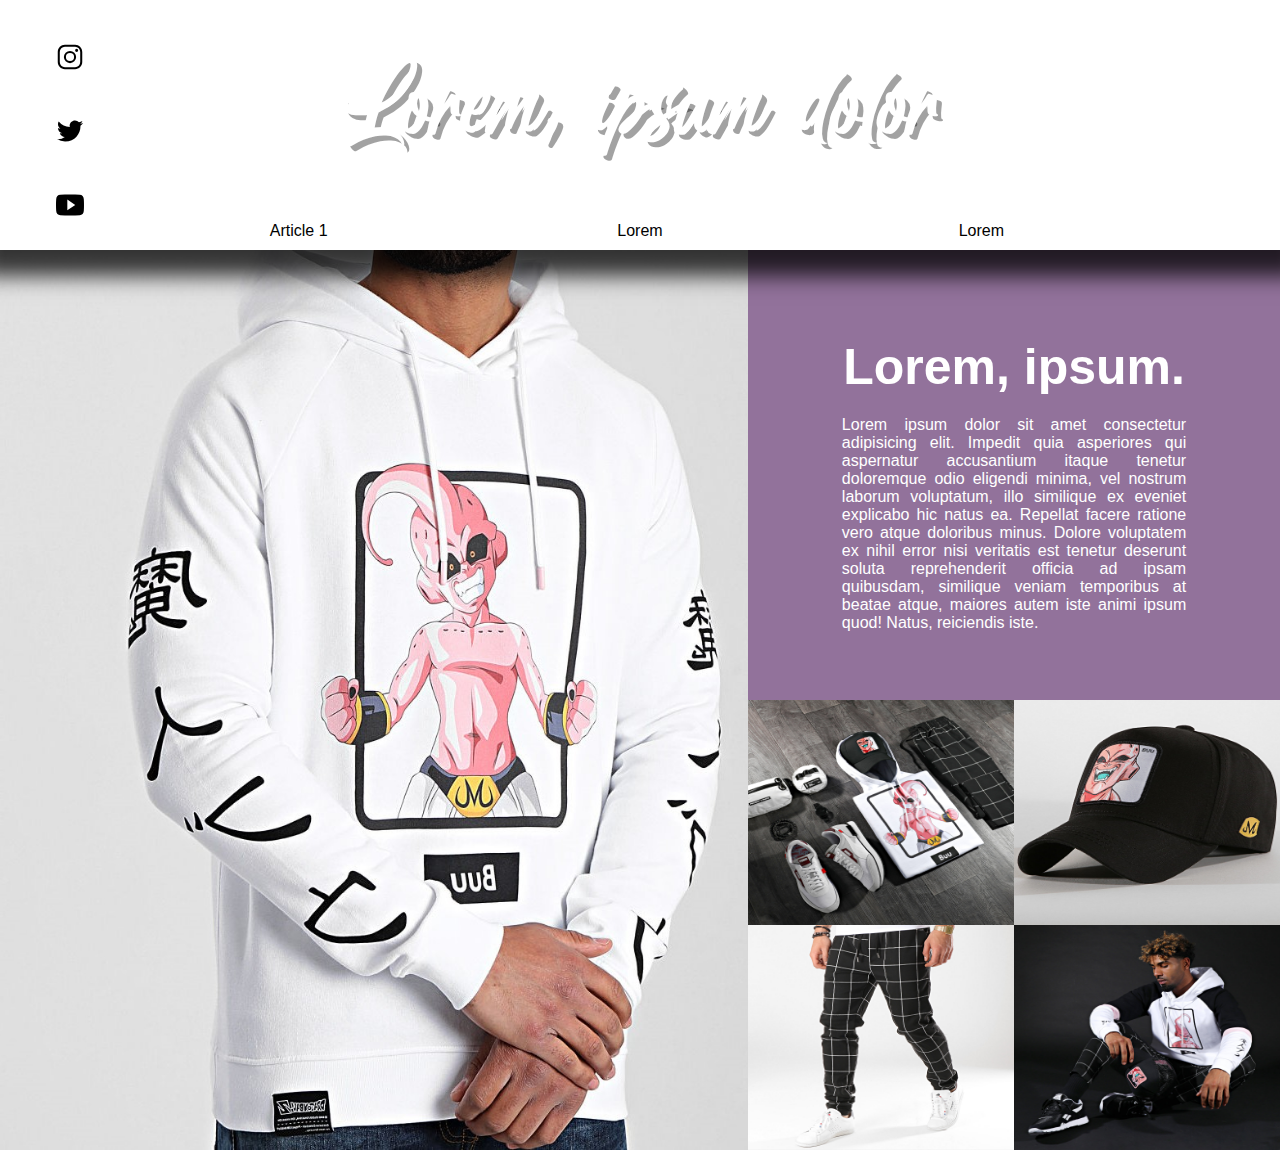
==== index.html @ 9af9db22 "init" ====
<!DOCTYPE html>
<html lang="fr">

<head>
    <meta charset="UTF-8">
    <meta http-equiv="X-UA-Compatible" content="IE=edge">
    <meta name="viewport" content="width=device-width, initial-scale=1.0">

    <link rel="stylesheet" href="css/style.css">
    <link rel="shortcut icon" href="img/icon/favicon.ico" type="image/x-icon">

    <title>Personnal Vitrine Shop</title>
   
</head>

<body>

    <div class="banner">

        <div class="title">
            <p>Lorem, ipsum dolor</p>
        </div>

        <div class="socialNetworks">
            <nav>
                <ul>
                    <li><a href="#"><img src="img/logo-instagram.svg" alt=""></a></li>
                    <li><a href="#"><img src="img/logo-twitter.svg" alt=""></a></li>
                    <li><a href="#"><img src="img/logo-youtube.svg" alt=""></a></li>
                </ul>
            </nav>
        </div>

        <div class="navBar">
            <nav>
                <ul>
                    <li><a href="#article1">Article 1</a></li>
                    <li><a href="#">lorem</a></li>
                    <li><a href="#">lorem</a></li>
                </ul>
            </nav>
        </div>
    </div>

    <!-- <div class="hr">
        <hr>
    </div> -->

    <div class="article1" id="article1">
        <div class="halfImgLeft">
            <div class="designSquare">
                <span></span>
                <span></span>
                <span></span>
                <span></span>
            </div>
            <img src="img/mannequinInstagram.png" alt="">
        </div>

        <div class="textBlocks">
            <div class="paragrapheTop">
                <h2>Lorem, ipsum.</h2>
                <p>Lorem ipsum dolor sit amet consectetur adipisicing elit. Impedit quia asperiores qui aspernatur accusantium itaque tenetur doloremque odio eligendi minima, vel nostrum laborum voluptatum, illo similique ex eveniet explicabo hic natus ea. Repellat facere ratione vero atque doloribus minus. Dolore voluptatem ex nihil error nisi veritatis est tenetur deserunt soluta reprehenderit officia ad ipsam quibusdam, similique veniam temporibus at beatae atque, maiores autem iste animi ipsum quod! Natus, reiciendis iste.</p>
            </div>
    
            <div class="gallery">
                <img src="img/pull_gallery1.png" alt="" class="item1">
                <img src="img/pull_gallery2.png" alt="" class="item2">
                <img src="img/pull_gallery3.png" alt="" class="item3">
                <img src="img/pull_gallery4.png" alt="" class="item4">
            </div>
        </div>
        

    </div>

    <script src="js/main.js"></script>

</body>

</html>
---- css/style.css ----
*, ::before,::after {
    margin: 0;
    padding: 0;
    box-sizing: border-box;
}

@font-face {
    font-family: HandWritting;
    src: url(../font/BillionDreams_PERSONAL.ttf);
}

@font-face {
    font-family: HandWritting2;
    src: url(../font/CallingHeart.ttf);
}

html {
    scroll-behavior: smooth;
    display: flex;
    place-content: center;
    place-items: center;
    overflow-x: hidden;
}

/* ----------------------------------------------------------------------------------------- */

.banner {
    display: flex;
    flex-direction: column;
    position: relative;


    width: 100vw;
    height: 250px;

    background: url(../img/banner.png);
    background-position: center center;
    background-size: cover;

    box-shadow: #000000c4 0px 6px 20px 20px;

    z-index: 999;
}

.banner .title {
    display: flex;
    place-content: center;
    place-items: center;
    position: relative;

    width: 100%;
    height: 100%;

    color: #ffffff;
    font-size: 100px;
    font-family: HandWritting;
    text-shadow: #0000005d 5px 5px 0px;
    /* font-family: HandWritting2; */
}

.banner .socialNetworks {
    position: absolute;
    top: 0;
    left: 20px;
    width: 100px;
    height: 100%;

    display: flex;
    flex-direction: column;

}

.banner .socialNetworks nav {
    width: 100%;
    position: relative;
}

.banner .socialNetworks nav ul {
    display: flex;
    flex-direction: column;
    list-style: none;
    position: relative;
    align-items: center;
    margin: 20px 0;
}

.banner .socialNetworks nav ul li {
    padding: 10px;
    margin: 7px;
    background-color: #ffffffb0;
    height: calc(100% / 3);
    width: 100%;
    transition: all .5s;
    border-radius: 999px;
    width: 60px;
    height: 60px;
}

.banner .socialNetworks nav ul li:hover {
    background-color: #ffffff;
    transform: translateX(10px);
}

.banner .socialNetworks nav ul li a {
    display: flex;
    place-content: center;
    place-items: center;
    width: 100%;
    height: 100%;
}

.banner .socialNetworks nav ul li img {
    width: 70%;
    height: 70%;
}

.banner .navBar {
    width: 100%;
    display: flex;
    place-content: center;
    place-items: center;
}
.banner .navBar nav {
    width: 100%;
    height: auto;
    font-family: -apple-system, BlinkMacSystemFont, 'Segoe UI', Roboto, Oxygen, Ubuntu, Cantarell, 'Open Sans', 'Helvetica Neue', sans-serif;
    text-transform: capitalize;
    max-width: 1024px;
}

.banner .navBar nav ul {
    display: flex;
    flex-direction: row;
    justify-content: space-around;
    align-items: center;
    list-style: none;
    position: relative;
}

.banner .navBar nav ul li {
    padding: 10px;
    background-color: #ffffffb0;
    width: calc(100% / 3);
    text-align: center;
    transition: all .5s;
}

.banner .navBar nav ul li:nth-child(1) {
    border-radius: 10px 0 0 0;
}

.banner .navBar nav ul li:nth-last-child(1) {
    border-radius: 0 10px 0 0;
}

.banner .navBar nav ul li:hover {
    transform: translateY(-10px);
    background-color: #ffffff;
}

.banner .navBar nav ul li a, .banner .navBar nav ul li a:visited {
    color: #000;
    text-decoration: none;
}

/* ----------------------------------------------------------------------------------------- */


.article1 {
    position: relative;
    margin: 0 auto;
    display: flex;
    width: 100%;
    height: 100vh;
    max-width: 1920px;
}

.article1 .halfImgLeft {
    width: fit-content;
    height: 100%;
    position: relative;
    overflow: hidden;
    display: flex;
}

.article1 .halfImgLeft img {
    height: 100%;
    width: fit-content;
}

/* .article1 .designSquare span:nth-child(1) {
    width: 90%;
    height: 40px;
    background-color: #ffffff;
    position: absolute;
    top: 5%;
    left: 5%;
}
.article1 .designSquare span:nth-child(2) {
    width: 90%;
    height: 40px;
    background-color: #ffffff;
    position: absolute;
    bottom: 5%;
    left: 5%;
}
.article1 .designSquare span:nth-child(3) {
    width: 40px;
    height: 90%;
    background-color: #ffffff;
    position: absolute;
    top: 5%;
    left: 5%;
}
.article1 .designSquare span:nth-child(4) {
    width: 40px;
    height: 90%;
    background-color: #ffffff;
    position: absolute;
    top: 5%;
    right: 5%;
} */

.article1 .textBlocks {
    flex-grow: 2;
    width: 50%;
    height: 100vh;
    font-family: -apple-system, BlinkMacSystemFont, 'Segoe UI', Roboto, Oxygen, Ubuntu, Cantarell, 'Open Sans', 'Helvetica Neue', sans-serif;
}

.article1 .paragrapheTop {
    height: 50vh;
    padding: 20px;
    background-color: #552364a4;
    display: flex;
    place-content: center;
    place-items: center;
    flex-direction: column;
    color: #ffffff;
}

.article1 .paragrapheTop h2 {
    text-align: center;
    font-size: 50px;
    margin: 20px;
}

.article1 .paragrapheTop p {
    width: 70%;
    text-align: justify;
}

.article1 .textBlocks .gallery {
    height: 50vh;
    width: 100%;
    position: relative;
}

.gallery .item1 {
    position: absolute;
    top: 0;
    left: 0;
    width: 50%;
    height: 50%;
}
.gallery .item2 {
    position: absolute;
    top: 0;
    right: 0;
    width: 50%;
    height: 50%;
}
.gallery .item3 {
    position: absolute;
    bottom: 0;
    left: 0;
    width: 50%;
    height: 50%;
}
.gallery .item4 {
    position: absolute;
    bottom: 0;
    right: 0;
    width: 50%;
    height: 50%;
}
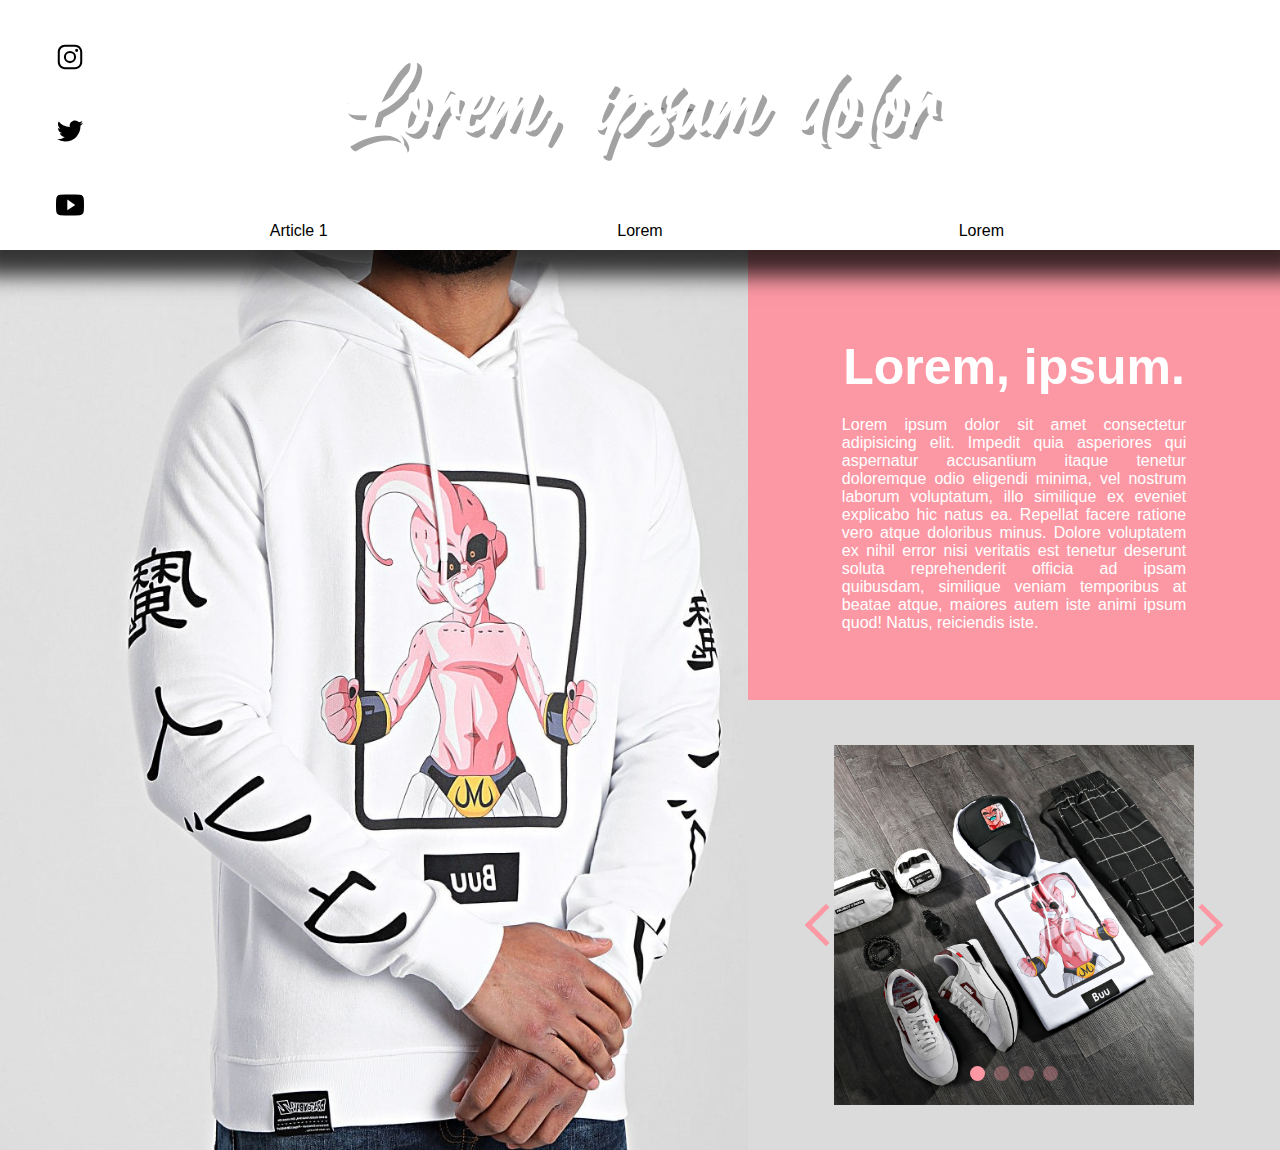
==== commit 245d1323: "carousel add" ====
--- a/index.html
+++ b/index.html
@@ -62,14 +62,48 @@
                 <h2>Lorem, ipsum.</h2>
                 <p>Lorem ipsum dolor sit amet consectetur adipisicing elit. Impedit quia asperiores qui aspernatur accusantium itaque tenetur doloremque odio eligendi minima, vel nostrum laborum voluptatum, illo similique ex eveniet explicabo hic natus ea. Repellat facere ratione vero atque doloribus minus. Dolore voluptatem ex nihil error nisi veritatis est tenetur deserunt soluta reprehenderit officia ad ipsam quibusdam, similique veniam temporibus at beatae atque, maiores autem iste animi ipsum quod! Natus, reiciendis iste.</p>
             </div>
-    
-            <div class="gallery">
-                <img src="img/pull_gallery1.png" alt="" class="item1">
-                <img src="img/pull_gallery2.png" alt="" class="item2">
-                <img src="img/pull_gallery3.png" alt="" class="item3">
-                <img src="img/pull_gallery4.png" alt="" class="item4">
+            <div class="carouselContainer">
+
+            <div class="carousel my-carousel carousel--translate">
+                <input class="carousel__activator" type="radio" name="carousel" id="A" checked="checked"/>
+                <input class="carousel__activator" type="radio" name="carousel" id="B"/>
+                <input class="carousel__activator" type="radio" name="carousel" id="C"/>
+                <input class="carousel__activator" type="radio" name="carousel" id="D"/>
+                <div class="carousel__controls">
+                  <label class="carousel__control carousel__control--backward" for="D"></label>
+                  <label class="carousel__control carousel__control--forward" for="B"></label>
+                </div>
+                <div class="carousel__controls">
+                  <label class="carousel__control carousel__control--backward" for="A"></label>
+                  <label class="carousel__control carousel__control--forward" for="C"></label>
+                </div>
+                <div class="carousel__controls">
+                  <label class="carousel__control carousel__control--backward" for="B"></label>
+                  <label class="carousel__control carousel__control--forward" for="D"></label>
+                </div>
+                <div class="carousel__controls">
+                  <label class="carousel__control carousel__control--backward" for="C"></label>
+                  <label class="carousel__control carousel__control--forward" for="A"></label>
+                </div>
+                <div class="carousel__track">
+                  <li class="carousel__slide">
+                  </li>
+                  <li class="carousel__slide">
+                  </li>
+                  <li class="carousel__slide">
+                  </li>
+                  <li class="carousel__slide">
+                  </li>
+                </div>
+                <div class="carousel__indicators">
+                  <label class="carousel__indicator" for="B"></label>
+                  <label class="carousel__indicator" for="G"></label>
+                  <label class="carousel__indicator" for="H"></label>
+                  <label class="carousel__indicator" for="I"></label>
+                </div>
+              </div>
             </div>
-        </div>
+            </div>
         
 
     </div>
--- a/css/style.css
+++ b/css/style.css
@@ -231,7 +231,7 @@
 .article1 .paragrapheTop {
     height: 50vh;
     padding: 20px;
-    background-color: #552364a4;
+    background-color: #FC98A4;
     display: flex;
     place-content: center;
     place-items: center;
@@ -250,37 +250,245 @@
     text-align: justify;
 }
 
-.article1 .textBlocks .gallery {
+.article1 .textBlocks .carouselContainer {
     height: 50vh;
     width: 100%;
     position: relative;
-}
-
-.gallery .item1 {
-    position: absolute;
-    top: 0;
-    left: 0;
-    width: 50%;
-    height: 50%;
-}
-.gallery .item2 {
-    position: absolute;
-    top: 0;
-    right: 0;
-    width: 50%;
-    height: 50%;
-}
-.gallery .item3 {
-    position: absolute;
+    display: flex;
+    place-content: center;
+    place-items: center;
+    background-color: #DBDBDB;
+}
+
+.carousel {
+    height: 80%;
+    width: 80%;
+    overflow: hidden;
+    text-align: center;
+    position: relative;
+    padding: 0;
+    list-style: none;
+  }
+  .carousel__controls,
+  .carousel__activator {
+    display: none;
+  }
+  .carousel__activator:nth-of-type(1):checked ~ .carousel__track {
+    transform: translateX(0%);
+  }
+  .carousel__activator:nth-of-type(1):checked ~ .carousel__slide:nth-of-type(1) {
+    transition: opacity 0.5s, transform 0.5s;
+    top: 0;
+    left: 0;
+    right: 0;
+    opacity: 1;
+    transform: scale(1);
+  }
+  .carousel__activator:nth-of-type(1):checked ~ .carousel__controls:nth-of-type(1) {
+    display: block;
+    opacity: 1;
+  }
+  .carousel__activator:nth-of-type(1):checked ~ .carousel__indicators .carousel__indicator:nth-of-type(1) {
+    opacity: 1;
+  }
+  .carousel__activator:nth-of-type(2):checked ~ .carousel__track {
+    transform: translateX(-100%);
+  }
+  .carousel__activator:nth-of-type(2):checked ~ .carousel__slide:nth-of-type(2) {
+    transition: opacity 0.5s, transform 0.5s;
+    top: 0;
+    left: 0;
+    right: 0;
+    opacity: 1;
+    transform: scale(1);
+  }
+  .carousel__activator:nth-of-type(2):checked ~ .carousel__controls:nth-of-type(2) {
+    display: block;
+    opacity: 1;
+  }
+  .carousel__activator:nth-of-type(2):checked ~ .carousel__indicators .carousel__indicator:nth-of-type(2) {
+    opacity: 1;
+  }
+  .carousel__activator:nth-of-type(3):checked ~ .carousel__track {
+    transform: translateX(-200%);
+  }
+  .carousel__activator:nth-of-type(3):checked ~ .carousel__slide:nth-of-type(3) {
+    transition: opacity 0.5s, transform 0.5s;
+    top: 0;
+    left: 0;
+    right: 0;
+    opacity: 1;
+    transform: scale(1);
+  }
+  .carousel__activator:nth-of-type(3):checked ~ .carousel__controls:nth-of-type(3) {
+    display: block;
+    opacity: 1;
+  }
+  .carousel__activator:nth-of-type(3):checked ~ .carousel__indicators .carousel__indicator:nth-of-type(3) {
+    opacity: 1;
+  }
+  .carousel__activator:nth-of-type(4):checked ~ .carousel__track {
+    transform: translateX(-300%);
+  }
+  .carousel__activator:nth-of-type(4):checked ~ .carousel__slide:nth-of-type(4) {
+    transition: opacity 0.5s, transform 0.5s;
+    top: 0;
+    left: 0;
+    right: 0;
+    opacity: 1;
+    transform: scale(1);
+  }
+  .carousel__activator:nth-of-type(4):checked ~ .carousel__controls:nth-of-type(4) {
+    display: block;
+    opacity: 1;
+  }
+  .carousel__activator:nth-of-type(4):checked ~ .carousel__indicators .carousel__indicator:nth-of-type(4) {
+    opacity: 1;
+  }
+  .carousel__activator:nth-of-type(5):checked ~ .carousel__track {
+    transform: translateX(-400%);
+  }
+  .carousel__activator:nth-of-type(5):checked ~ .carousel__slide:nth-of-type(5) {
+    transition: opacity 0.5s, transform 0.5s;
+    top: 0;
+    left: 0;
+    right: 0;
+    opacity: 1;
+    transform: scale(1);
+  }
+  .carousel__activator:nth-of-type(5):checked ~ .carousel__controls:nth-of-type(5) {
+    display: block;
+    opacity: 1;
+  }
+  .carousel__activator:nth-of-type(5):checked ~ .carousel__indicators .carousel__indicator:nth-of-type(5) {
+    opacity: 1;
+  }
+  .carousel__control {
+    height: 30px;
+    width: 30px;
+    margin-top: -15px;
+    top: 50%;
+    position: absolute;
+    display: block;
+    cursor: pointer;
+    border-width: 5px 5px 0 0;
+    border-style: solid;
+    border-color: #FC98A4;
+    opacity: 1;
+    outline: 0;
+    z-index: 3;
+  }
+  .carousel__control:hover {
+    opacity: 1;
+  }
+  .carousel__control--backward {
+    left: 10px;
+    transform: rotate(-135deg);
+  }
+  .carousel__control--forward {
+    right: 10px;
+    transform: rotate(45deg);
+  }
+  .carousel__indicators {
+    position: absolute;
+    bottom: 20px;
+    width: 100%;
+    text-align: center;
+  }
+  .carousel__indicator {
+    height: 15px;
+    width: 15px;
+    border-radius: 100%;
+    display: inline-block;
+    z-index: 2;
+    cursor: pointer;
+    opacity: 0.35;
+    margin: 0 2.5px 0 2.5px;
+  }
+  .carousel__indicator:hover {
+    opacity: 0.75;
+  }
+  .carousel__track {
+    position: absolute;
+    top: 0;
+    right: 0;
     bottom: 0;
     left: 0;
-    width: 50%;
-    height: 50%;
-}
-.gallery .item4 {
-    position: absolute;
-    bottom: 0;
-    right: 0;
-    width: 50%;
-    height: 50%;
-}
+    padding: 0;
+    margin: 0;
+    transition: transform 0.5s ease 0s;
+  }
+  .carousel__track .carousel__slide {
+    display: block;
+    top: 0;
+    left: 0;
+    right: 0;
+    opacity: 1;
+  }
+  .carousel__track .carousel__slide:nth-of-type(1) {
+    transform: translateX(0%);
+  }
+  .carousel__track .carousel__slide:nth-of-type(2) {
+    transform: translateX(100%);
+  }
+  .carousel__track .carousel__slide:nth-of-type(3) {
+    transform: translateX(200%);
+  }
+  .carousel__track .carousel__slide:nth-of-type(4) {
+    transform: translateX(300%);
+  }
+  .carousel__track .carousel__slide:nth-of-type(5) {
+    transform: translateX(400%);
+  }
+  .carousel--scale .carousel__slide {
+    transform: scale(0);
+  }
+  .carousel__slide {
+    height: 100%;
+    position: absolute;
+    overflow-y: auto;
+    opacity: 0;
+  }
+
+  .carousel-container {
+    display: inline-block;
+  }
+  .my-carousel {
+    border-radius: 5px;
+    margin: 30px;
+  }
+  .carousel__slide {
+    overflow: hidden;
+  }
+  .carousel--thumb .carousel__indicator {
+    height: 30px;
+    width: 30px;
+  }
+  .carousel__indicator {
+    background-color: #FC98A4;
+  }
+  .carousel__slide:nth-of-type(1) {
+    background-image: url("../img/pull_gallery1.png");
+    background-size: contain;
+    background-position: center;
+    background-repeat: no-repeat;
+  }
+  .carousel__slide:nth-of-type(2) {
+    background-image: url("../img/pull_gallery2.png");
+    background-size: contain;
+    background-position: center;
+    background-repeat: no-repeat;
+  }
+  .carousel__slide:nth-of-type(3) {
+    background-image: url("../img/pull_gallery3.png");
+    background-size: contain;
+    background-position: center;
+    background-repeat: no-repeat;
+  }
+  .carousel__slide:nth-of-type(4) {
+    background-image: url("../img/pull_gallery4.png");
+    background-size: contain;
+    background-position: center;
+    background-repeat: no-repeat;
+  }
+  